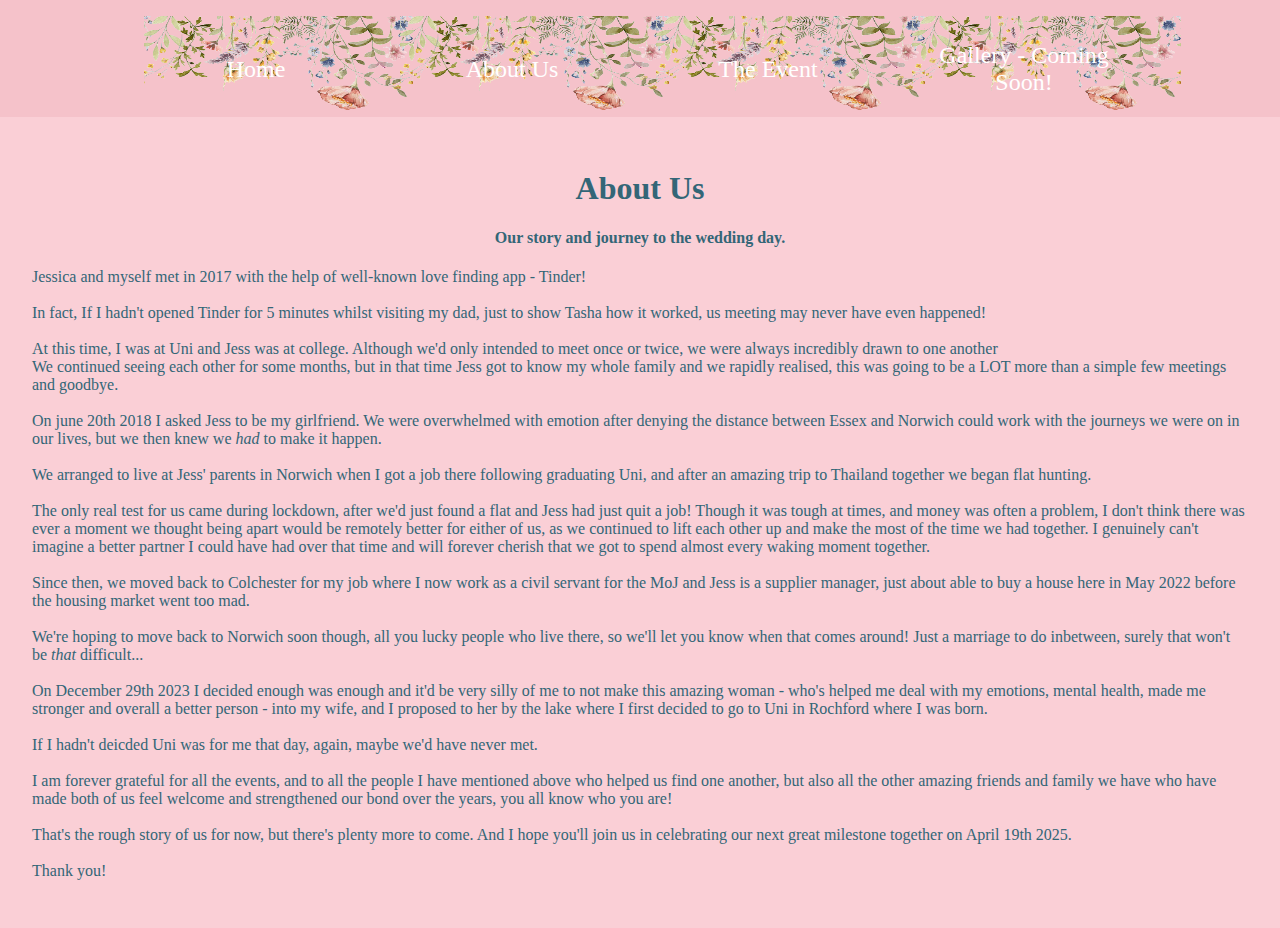
==== about.html @ 022c8422 "first commit" ====
<!DOCTYPE html>
<html lang="en">
<head>
    <meta charset="UTF-8">
    <meta name="viewport" content="width=device-width, initial-scale=1.0">
    <title>Our Wedding - About Us</title>
    <link rel="stylesheet" href="styles.css">
</head>
<body>
    <header>
        <nav>
            <ul>
                <li><a href="index.html" class="nav-item"><img src="images/wildflowers1.png" class="flowers"><span class="overlay-text">Home</span></a></li>
                <li><a href="about.html" class="nav-item"><img src="images/wildflowers1.png" class="flowers"><span class="overlay-text">About Us</span></a></li>
                <li><a href="theEvent.html" class="nav-item"><img src="images/wildflowers1.png" class="flowers"><span class="overlay-text">The Event</span></a></li>
                <li><a href="gallery.html" class="nav-item"><img src="images/wildflowers1.png" class="flowers"><span class="overlay-text">Gallery - Coming Soon!</span></a></li>
            </ul>
        </nav>
    </header>
    <main>
            <section id="about">
            <h1>About Us</h1>
            <h4>Our story and journey to the wedding day.</h4>
            <p id="us">Jessica and myself met in 2017 with the help of well-known love finding app - Tinder! <br><br> In fact, If I hadn't opened Tinder for 5 minutes whilst visiting my dad, just to show Tasha how it worked, us meeting may never have even happened! <br><br> At this time, I was at Uni and Jess was at college. Although we'd only intended to meet once or twice, we were always incredibly drawn to one another <br>
            We continued seeing each other for some months, but in that time Jess got to know my whole family and we rapidly realised, this was going to be a LOT more than a simple few meetings and goodbye. <br><br>
            On june 20th 2018 I asked Jess to be my girlfriend. We were overwhelmed with emotion after denying the distance between Essex and Norwich could work with the journeys we were on in our lives, but we then knew we <i>had</i> to make it happen. <br><br>
            We arranged to live at Jess' parents in Norwich when I got a job there following graduating Uni, and after an amazing trip to Thailand together we began flat hunting.<br><br>
            The only real test for us came during lockdown, after we'd just found a flat and Jess had just quit a job! Though it was tough at times, and money was often a problem, I don't think there was ever a moment we thought being apart would be remotely better for either of us, as we continued to lift each other up and make the most of the time we had together. I genuinely can't imagine a better partner I could have had over that time and will forever cherish that we got to spend almost every waking moment together. <br><br>
            Since then, we moved back to Colchester for my job where I now work as a civil servant for the MoJ and Jess is a supplier manager, just about able to buy a house here in May 2022 before the housing market went too mad.<br><br>
            We're hoping to move back to Norwich soon though, all you lucky people who live there, so we'll let you know when that comes around! Just a marriage to do inbetween, surely that won't be <i>that</i> difficult...<br><br>
            On December 29th 2023 I decided enough was enough and it'd be very silly of me to not make this amazing woman - who's helped me deal with my emotions, mental health, made me stronger and overall a better person - into my wife, and I proposed to her by the lake where I first decided to go to Uni in Rochford where I was born. <br><br>
            If I hadn't deicded Uni was for me that day, again, maybe we'd have never met.<br><br>
            I am forever grateful for all the events, and to all the people I have mentioned above who helped us find one another, but also all the other amazing friends and family we have who have made both of us feel welcome and strengthened our bond over the years, you all know who you are! <br><br>
            That's the rough story of us for now, but there's plenty more to come. And I hope you'll join us in celebrating our next great milestone together on April 19th 2025. <br><br>
            Thank you! </p>
        </section>
    </main>
    <script src="scripts.js"></script>
</body>
</html>
---- styles.css ----
html {
    height: auto;
    width: 100%;
    background-color: rgb(250, 207, 214);
    overflow-x: hidden;
    
}

body {
    font-family: Georgia, Times, serif;
    color: #367;
    margin: 0;
    padding: 0;
    height: auto;
    background-attachment: fixed;
    background-size: cover;
    overflow-x: hidden;
}

header {
    background-color: rgba(244, 190, 199, 0.784);
    padding: 1rem 0;
    height:85px;
}

.flowers {
    height: 150px;
    width: 120%;
    display: block;
    margin-left: auto;
    margin-right: auto;
    position: relative;
}

.overlay-text {
    position: absolute;
    top: 35%; 
    left: 50%; 
    transform: translate(-50%, -50%); 
    color: white; 
    font-size: 1.5rem;
    text-align: center;
    width: 100%; 
}

nav li {
    position: relative;
    margin: 0;
    padding: 0;
    width: 17.5%;
}

nav ul {
    display: flex;
    list-style: none;
    justify-content: flex-start;
    text-align: center;
    width: 100%;
    margin: 0;
    margin-left: 10vw;
    padding: 0;
    
}

nav ul li {
    margin: 0 1rem;
}

nav ul li a {
    color: #fff;
    text-decoration: none;
}

nav a:hover .overlay-text {
    color: #333
}

#cupid {
    height: 75px;
    margin-left: 47.5vw;
    position: absolute;
    top: 105%;
}

section {
    padding: 2rem;
    text-align: center;
}

#countdown {
    font-size: 3.5rem;
    margin-top: 4rem;
    color: #ab3e3e;
    font-family: 'Franklin Gothic Medium', sans-serif;
}

#proposal {
    height: 60vh;
    position: relative;
    left: 25vw;
    margin-top: 2rem;
}

.first {
    position: relative;
    left: 5vw;
    width: 55vw;
    top: -50vh;
}

.first h1, .first h2, .first p {
    margin: 0;
    padding: 0.5rem 0;
}

.imageScroller {
    
    height: 20vh;
    width: 60vw;
    margin-left: 17.5vw;
    margin-top: -10px;
    background-color: black;
    overflow: hidden;
    display: flex;
    cursor: e-resize;
    user-select: none;
    align-items: center;
    padding: 0 40px;
    transition: transform 1s;
    scroll-behavior: smooth;    
}

.imageScroller .image {
    height: 115px;
    max-height: 80%;
    width: auto;
    flex-shrink: 0;
    margin-right: 30px;
    object-fit: cover;
    object-position: right center;
    transition: transform 1s ease-in-out; 
    scroll-behavior: smooth;
   }

   .imageScroller img:hover {
    transform: scale(1.2); 
}

.imageScroller::before,
.imageScroller::after {
    content: '';
    display: block;
    width: 60px; 
    flex-shrink: 0; 
}

.imageWrapper {
    height: 100%;
    display: flex;
    align-items: center;
    position: relative;
    width: max-content;
}

#us {
    text-align: left;
}
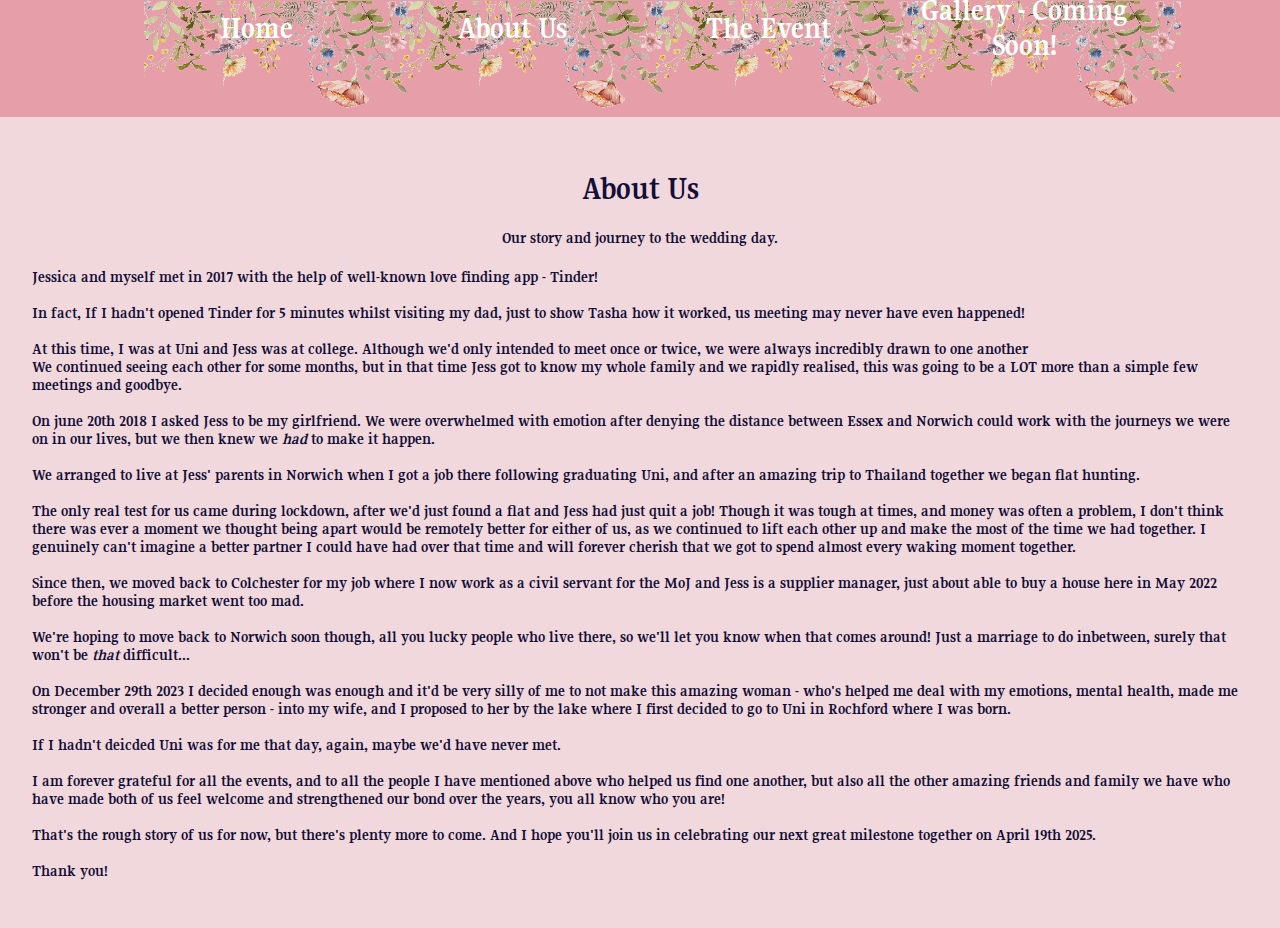
==== commit 07775b67: "spacing changes" ====
--- a/about.html
+++ b/about.html
@@ -13,7 +13,7 @@
                 <li><a href="index.html" class="nav-item"><img src="images/wildflowers1.png" class="flowers"><span class="overlay-text">Home</span></a></li>
                 <li><a href="about.html" class="nav-item"><img src="images/wildflowers1.png" class="flowers"><span class="overlay-text">About Us</span></a></li>
                 <li><a href="theEvent.html" class="nav-item"><img src="images/wildflowers1.png" class="flowers"><span class="overlay-text">The Event</span></a></li>
-                <li><a href="gallery.html" class="nav-item"><img src="images/wildflowers1.png" class="flowers"><span class="overlay-text">Gallery - Coming Soon!</span></a></li>
+                <li><a href="gallery.html" class="nav-item" id="galleryText"><img src="images/wildflowers1.png" class="flowers"><span class="overlay-text">Gallery - Coming Soon!</span></a></li>
             </ul>
         </nav>
     </header>
--- a/styles.css
+++ b/styles.css
@@ -1,14 +1,18 @@
+@import url('https://fonts.googleapis.com/css2?family=Gupter:wght@400;500;700&display=swap');
+@import url('https://fonts.googleapis.com/css2?family=Alex+Brush&family=Gupter:wght@400;500;700&family=Rouge+Script&display=swap');
+
 html {
     height: auto;
     width: 100%;
-    background-color: rgb(250, 207, 214);
+    background-color: rgba(239, 211, 216, 0.888);
     overflow-x: hidden;
     
 }
 
 body {
-    font-family: Georgia, Times, serif;
-    color: #367;
+    font-family: "Gupter", serif;
+    font-weight: 700;
+    color: rgb(20, 15, 55);
     margin: 0;
     padding: 0;
     height: auto;
@@ -17,30 +21,78 @@
     overflow-x: hidden;
 }
 
+.flying-image {
+    position: absolute;
+    top: 40px; 
+    right: -200px;
+    width: 50px; 
+    height: auto;
+    animation: fly-across 5s linear infinite;
+    z-index: 10;
+}
+
+@keyframes fly-across {
+    0% {
+        right: -200px; 
+        top: 180px;
+    }
+    25% {
+        right: 25%;
+        top: 150px;
+    }
+    50% {
+        right: 50%; 
+        top: px;
+    }
+    75% {
+        right: 75%; 
+        top: 140px;
+    }
+    100% {
+        right: 100vw;
+        top: 120px;
+    }
+}
+
 header {
-    background-color: rgba(244, 190, 199, 0.784);
+    background-color: rgba(227, 146, 159, 0.834);
     padding: 1rem 0;
     height:85px;
 }
 
 .flowers {
-    height: 150px;
+    height: 170px;
     width: 120%;
     display: block;
     margin-left: auto;
     margin-right: auto;
     position: relative;
+    top: -15px;
 }
 
 .overlay-text {
-    position: absolute;
-    top: 35%; 
-    left: 50%; 
-    transform: translate(-50%, -50%); 
+    pointer-events: auto;
+    position: relative;
+    top: -19.5vh;
     color: white; 
     font-size: 1.5rem;
     text-align: center;
+    font-size: 30px;
     width: 100%; 
+    
+}
+
+#titleText {
+    font-family: 'Alex Brush', cursive;
+}
+
+.nav-item {
+    pointer-events: none;
+}
+
+#galleryText .overlay-text {
+   top: -21.5vh;
+
 }
 
 nav li {
@@ -77,9 +129,10 @@
 
 #cupid {
     height: 75px;
-    margin-left: 47.5vw;
-    position: absolute;
-    top: 105%;
+    margin-left: 45vw;
+    position: relative;
+    top: -40vh;
+    
 }
 
 section {
@@ -90,22 +143,36 @@
 #countdown {
     font-size: 3.5rem;
     margin-top: 4rem;
-    color: #ab3e3e;
+    color: #ba5c1d;
     font-family: 'Franklin Gothic Medium', sans-serif;
+    text-shadow: 2px 2px 4px rgba(0, 0, 0, 0.3);
 }
 
 #proposal {
-    height: 60vh;
-    position: relative;
-    left: 25vw;
+    height: 500px;
+    position: relative;
+    left: 28vw;
     margin-top: 2rem;
+    border: 5px solid #3d324b;
+    border-radius: 5px;
+    box-shadow: inset 0 0 15px rgba(255, 255, 255, 0.6), 0 4px 8px rgba(0, 0, 0, 0.2); 
+    z-index: 1;                 
+}
+
+.proposalSubtext {
+    position: relative;
+    margin-right: -850px;
 }
 
 .first {
     position: relative;
     left: 5vw;
     width: 55vw;
-    top: -50vh;
+    top: -60vh;
+}
+
+#titleText {
+    font-size: 40px;
 }
 
 .first h1, .first h2, .first p {
@@ -117,8 +184,7 @@
     
     height: 20vh;
     width: 60vw;
-    margin-left: 17.5vw;
-    margin-top: -10px;
+    margin-left: 15vw;
     background-color: black;
     overflow: hidden;
     display: flex;
@@ -164,4 +230,12 @@
 
 #us {
     text-align: left;
+}
+
+
+section.imgsec {
+    background-color: rgba(227, 146, 159, 0.834);
+    height: 200px;
+    padding-top: 60px;
+    margin-top: -200px;
 }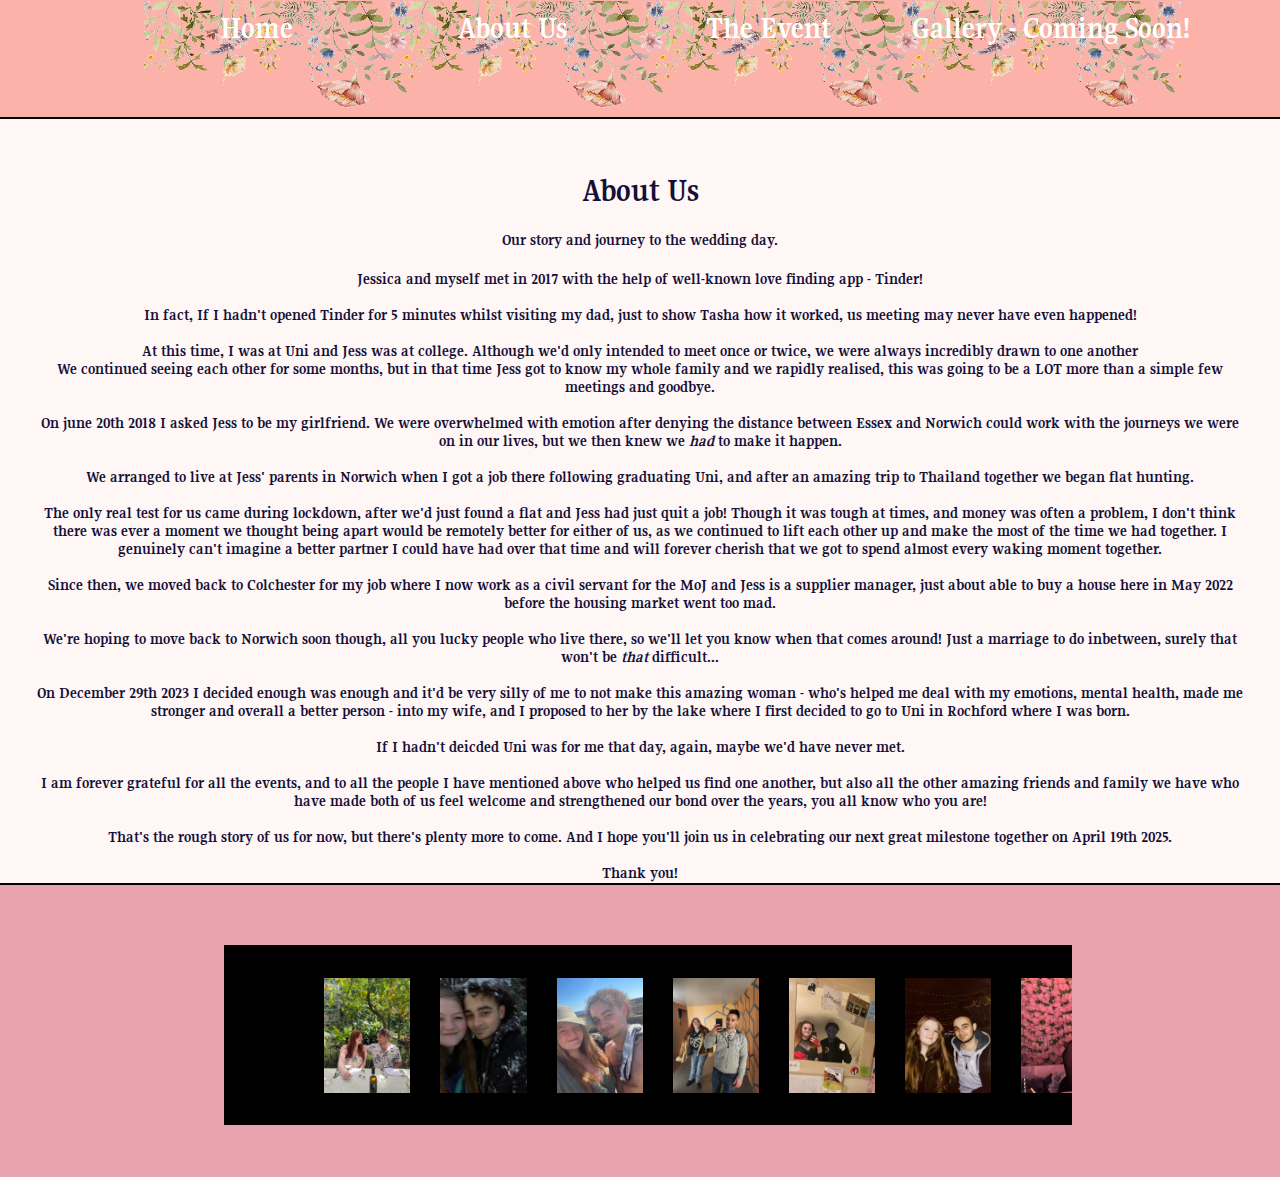
==== commit cd83ab1c: "better formatting esp. when page size altered" ====
--- a/about.html
+++ b/about.html
@@ -34,6 +34,27 @@
             That's the rough story of us for now, but there's plenty more to come. And I hope you'll join us in celebrating our next great milestone together on April 19th 2025. <br><br>
             Thank you! </p>
         </section>
+    </section>
+<section class="imgsec">
+<div class="imageScroller">
+    <img class="image" src="images/Messenger_creation_1089ce5e-4367-4492-8ed7-84081f233706.jpeg" />
+    <img class="image" src="images/Messenger_creation_56f054ee-f1c0-4c1f-814c-39e6a4c98866.jpeg" />
+    <img class="image" src="images/Messenger_creation_5c7734d5-3dc5-4fab-aaef-7f402839f8cb.jpeg" />
+    <img class="image" src="images\20230208_111816.jpg" />
+    <img class="image" src="images/Messenger_creation_8b126c2e-901d-435b-8cea-8ca586cb94c4.jpeg" />
+    <img class="image" src="images/Messenger_creation_9175d142-f89b-4000-b1b9-67cfc9f07745.jpeg" />
+    <img class="image" src="images/Messenger_creation_c1594114-5816-4b4b-b3dd-a12a0e398c7e.jpeg" />
+    <img class="image" src="images\20230208_113822.jpg" />
+    <img class="image" src="images/Messenger_creation_9be78b8b-204e-4003-aea4-61b7fbe85b1a.jpeg" />
+    <img class="image" src="images/Messenger_creation_bd38d18b-0839-4ee3-af9d-53886da4bdc5.jpeg" />
+    <img class="image" src="images/Messenger_creation_d2c93ff2-c8dc-4f81-b66d-de63492e3405.jpeg" />
+    <img class="image" src="images/Messenger_creation_dd3f2283-41e7-4eec-b479-ab3a0fee0852.jpeg" />
+    <img class="image" src="images\20240111_151844.jpg"/>
+    <img class="image" src="images\Messenger_creation_f38a1bde-6779-4b3b-a271-3057831f083a.jpeg"/>
+    <img class="image" src="images\Messenger_creation_fc78bc2a-d1f8-48ce-b3f3-80a7f3af429f.jpeg"/>
+    <img class="image" src="images\Messenger_creation_ee4147e2-33e2-4685-8653-1a44d98ab39e.jpeg"/>
+    </div>
+</section>
     </main>
     <script src="scripts.js"></script>
 </body>
--- a/styles.css
+++ b/styles.css
@@ -4,7 +4,7 @@
 html {
     height: auto;
     width: 100%;
-    background-color: rgba(239, 211, 216, 0.888);
+    background-color: #fff6f6;
     overflow-x: hidden;
     
 }
@@ -18,8 +18,9 @@
     height: auto;
     background-attachment: fixed;
     background-size: cover;
-    overflow-x: hidden;
-}
+   
+}
+
 
 .flying-image {
     position: absolute;
@@ -55,9 +56,11 @@
 }
 
 header {
-    background-color: rgba(227, 146, 159, 0.834);
+    background-color: #fcb2a9;
     padding: 1rem 0;
     height:85px;
+    border-bottom: 2px solid black;
+    box-shadow: 5px;
 }
 
 .flowers {
@@ -91,7 +94,8 @@
 }
 
 #galleryText .overlay-text {
-   top: -21.5vh;
+   
+   text-wrap: nowrap;
 
 }
 
@@ -149,11 +153,11 @@
 }
 
 #proposal {
-    height: 500px;
+    height: 600px;
     position: relative;
     left: 28vw;
     margin-top: 2rem;
-    border: 5px solid #3d324b;
+    border: 5px solid #fcb2a9;
     border-radius: 5px;
     box-shadow: inset 0 0 15px rgba(255, 255, 255, 0.6), 0 4px 8px rgba(0, 0, 0, 0.2); 
     z-index: 1;                 
@@ -161,14 +165,17 @@
 
 .proposalSubtext {
     position: relative;
-    margin-right: -850px;
+    margin-left: 55vw;
 }
 
 .first {
     position: relative;
     left: 5vw;
     width: 55vw;
-    top: -60vh;
+    top: -70vh;
+    z-index: 10;
+    color: rgb(222, 212, 212);
+    mix-blend-mode: difference;
 }
 
 #titleText {
@@ -228,14 +235,27 @@
     width: max-content;
 }
 
+#about {
+    height: 900px;
+}
+
 #us {
-    text-align: left;
-}
-
+    text-align: center;
+    
+}
+
+#theEvent {
+    height: 500px;
+}
+
+#gallery {
+    height: 500px;
+}
 
 section.imgsec {
     background-color: rgba(227, 146, 159, 0.834);
     height: 200px;
     padding-top: 60px;
     margin-top: -200px;
+    border-top: 2px solid black
 }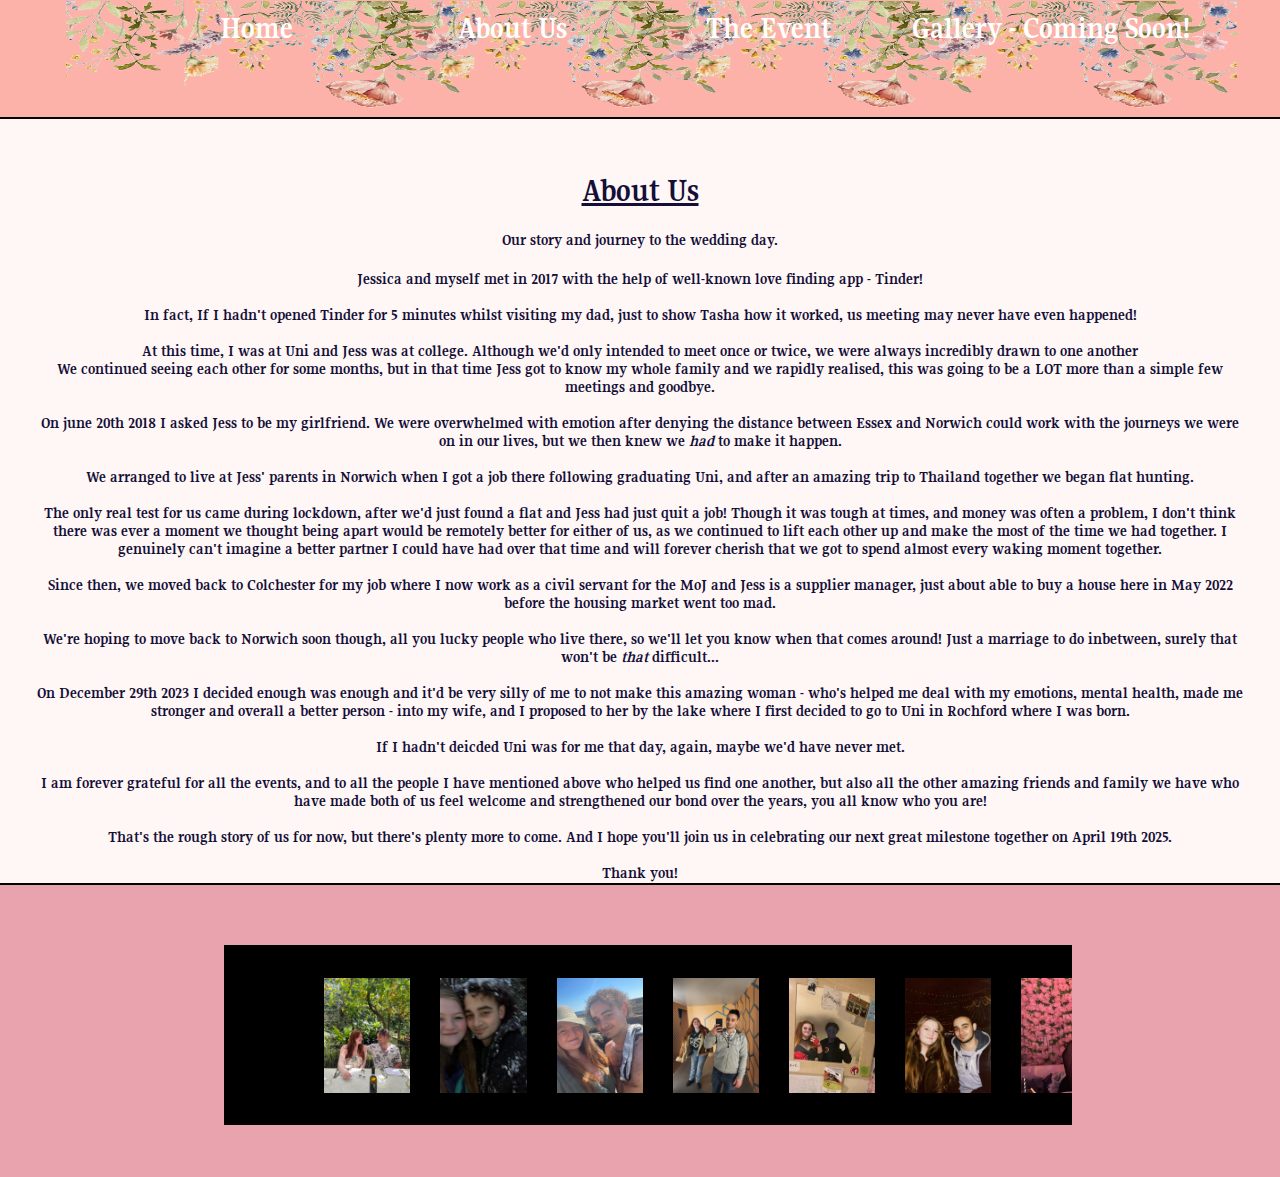
==== commit afa3718d: "added text and easter egg" ====
--- a/about.html
+++ b/about.html
@@ -19,7 +19,7 @@
     </header>
     <main>
             <section id="about">
-            <h1>About Us</h1>
+            <h1><u>About Us</u></h1>
             <h4>Our story and journey to the wedding day.</h4>
             <p id="us">Jessica and myself met in 2017 with the help of well-known love finding app - Tinder! <br><br> In fact, If I hadn't opened Tinder for 5 minutes whilst visiting my dad, just to show Tasha how it worked, us meeting may never have even happened! <br><br> At this time, I was at Uni and Jess was at college. Although we'd only intended to meet once or twice, we were always incredibly drawn to one another <br>
             We continued seeing each other for some months, but in that time Jess got to know my whole family and we rapidly realised, this was going to be a LOT more than a simple few meetings and goodbye. <br><br>
--- a/styles.css
+++ b/styles.css
@@ -65,12 +65,14 @@
 
 .flowers {
     height: 170px;
-    width: 120%;
+    width: 180%;
     display: block;
     margin-left: auto;
     margin-right: auto;
     position: relative;
     top: -15px;
+    left: -35%;
+    
 }
 
 .overlay-text {
@@ -87,6 +89,8 @@
 
 #titleText {
     font-family: 'Alex Brush', cursive;
+    font-size: 50px;
+    
 }
 
 .nav-item {
@@ -133,7 +137,7 @@
 
 #cupid {
     height: 75px;
-    margin-left: 45vw;
+    margin-left: 27vw;
     position: relative;
     top: -40vh;
     
@@ -147,39 +151,37 @@
 #countdown {
     font-size: 3.5rem;
     margin-top: 4rem;
-    color: #ba5c1d;
+    color: #68c8e8;
     font-family: 'Franklin Gothic Medium', sans-serif;
     text-shadow: 2px 2px 4px rgba(0, 0, 0, 0.3);
 }
 
 #proposal {
-    height: 600px;
+    height: 110vh;
     position: relative;
     left: 28vw;
+    top: -5vh;
     margin-top: 2rem;
-    border: 5px solid #fcb2a9;
+    border: 7px solid #e86d5c;
     border-radius: 5px;
-    box-shadow: inset 0 0 15px rgba(255, 255, 255, 0.6), 0 4px 8px rgba(0, 0, 0, 0.2); 
+    box-shadow: inset 0 0 15px rgba(19, 18, 18, 0.897), 0 4px 8px rgba(0, 0, 0, 0.2); 
     z-index: 1;                 
 }
 
 .proposalSubtext {
     position: relative;
     margin-left: 55vw;
+    top: -7vh;
 }
 
 .first {
     position: relative;
-    left: 5vw;
-    width: 55vw;
-    top: -70vh;
+    left: 0vw;
+    width: 56vw;
+    top: -105vh;
     z-index: 10;
     color: rgb(222, 212, 212);
     mix-blend-mode: difference;
-}
-
-#titleText {
-    font-size: 40px;
 }
 
 .first h1, .first h2, .first p {
@@ -252,6 +254,10 @@
     height: 500px;
 }
 
+#home {
+    height: 130vh;
+}
+
 section.imgsec {
     background-color: rgba(227, 146, 159, 0.834);
     height: 200px;
